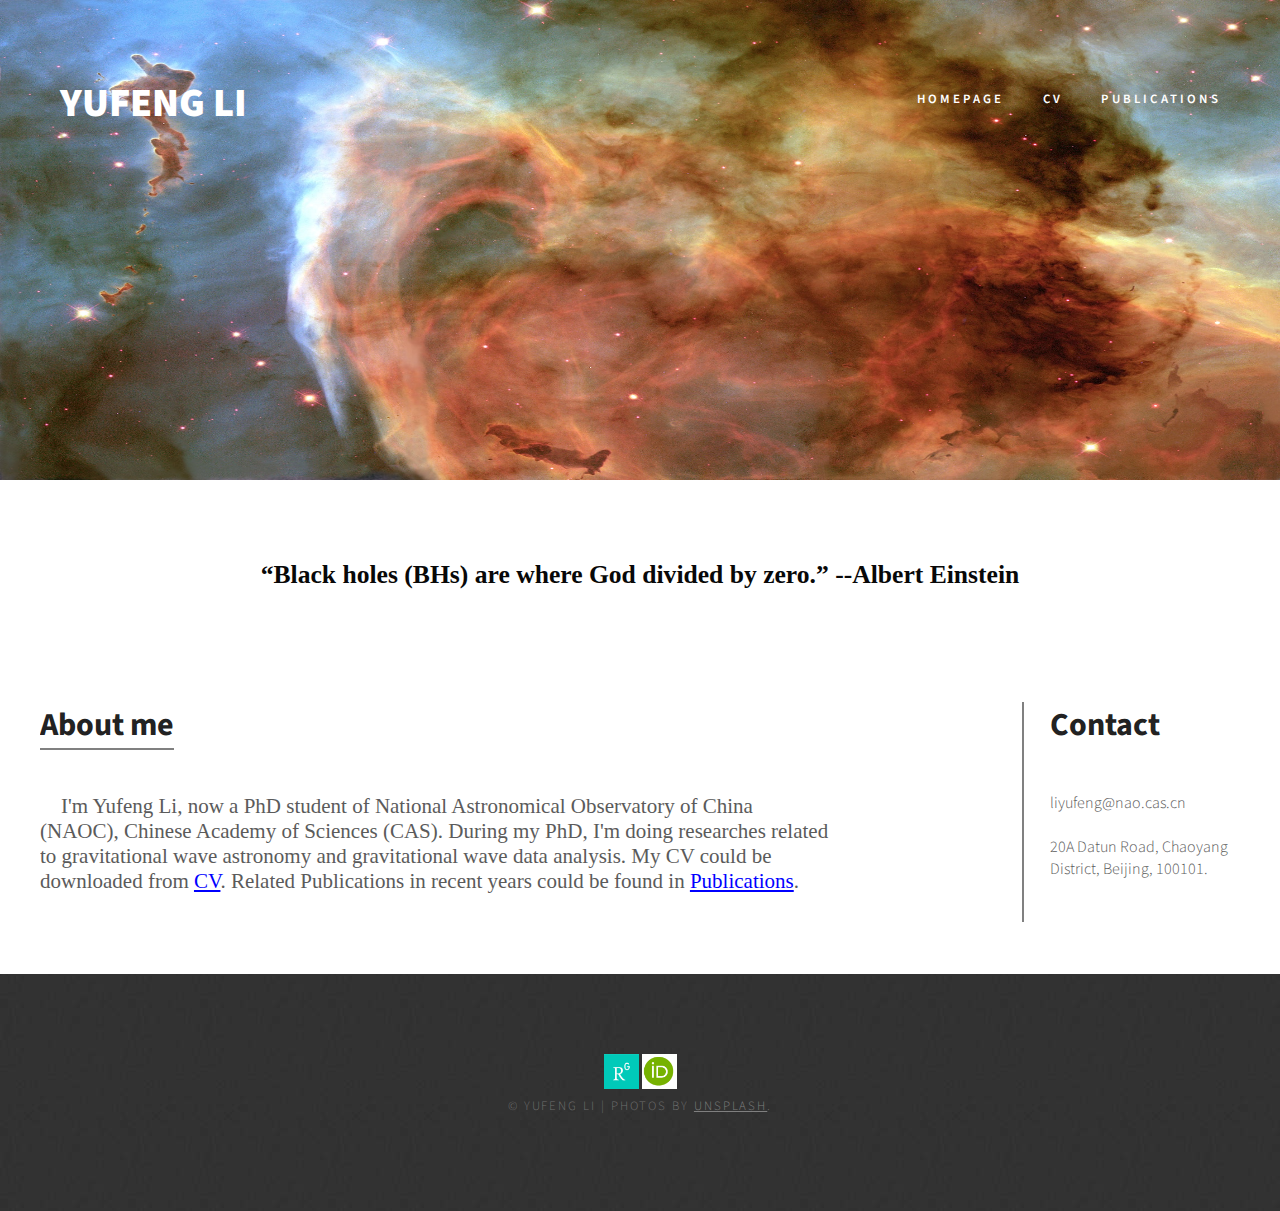
==== index.html @ 9b8b288d "update" ====
<!DOCTYPE html PUBLIC "-//W3C//DTD XHTML 1.0 Strict//EN" "http://www.w3.org/TR/xhtml1/DTD/xhtml1-strict.dtd">
<html xmlns="http://www.w3.org/1999/xhtml">
<head>
<meta http-equiv="Content-Type" content="text/html; charset=utf-8" />
<title></title>
<meta name="keywords" content="" />
<meta name="description" content="" />
<link href="http://fonts.googleapis.com/css?family=Source+Sans+Pro:200,300,400,600,700,900" rel="stylesheet" />
<link href="default.css" rel="stylesheet" type="text/css" media="all" />
<!--[if IE 6]>
<link href="default_ie6.css" rel="stylesheet" type="text/css" />
<![endif]-->
</head>
<body>

<div id="header-wrapper">
	<div id="header" class="container">

		<div id="logo">
			<h1><a href="#">Yufeng Li</a></h1>
		</div>

		<div id="menu">
			<ul>
				<li class="current_page_item"><a href="/index.html" accesskey="1" title="">Homepage</a></li>
				<!--<li><a href="/research.html" accesskey="2" title="">Research</a></li>-->
				<li><a href="/liyufeng_CV.pdf" accesskey="2" title="">CV</a></li>
				<li><a href="/publication_list.pdf" accesskey="2" title="">Publications</a></li>
				<!--<li><a href="/talks.html" accesskey="3" title="">Talks</a></li>-->
				<!--<li><a href="#" accesskey="5" title="">About me</a></li>-->
			</ul>
		</div>

	</div>
</div>


<div id="wrapper">
	<div id="welcome" class="wrapper-style1">
		<div>
			<h3 style="font-family:Snell Roundhand, cursive;color:rgb(8, 8, 8);text-align:center">“Black holes (BHs) are where God divided by zero.”
			--Albert Einstein</h3>
		</div>
	</div>

	<div id="page" class="container">

		<div id="content">
			<h1>About me</h1>
      <div style="border: 1.5px solid gray;width:132px;height:50"></div>
      <br />
			<br />
			<div style="text-indent:1em; text-align:left; font-family:Didot,serif;font-size:21px">
			I'm Yufeng Li, now a PhD student of National Astronomical Observatory of China (NAOC), Chinese Academy of Sciences (CAS). During my PhD, I'm doing researches related to gravitational wave astronomy and gravitational wave data
	    analysis. My CV could be downloaded from <a href="/cv.html" style="color:blue">CV</a>. Related Publications in recent years could
			be found in <a href="/publications.html" style="color:blue">Publications</a>.
		</div>
	</div>

		<div style = "position: absolute; left: 1050px">
			<div style = "border-left: 2.8px solid gray; height: 220px; position: absolute;
  left: -15%; margin-left: 6px; top: 0;"></div>
					<h1>Contact</h1>
					<br />
					<br />
					liyufeng@nao.cas.cn
					<br />
					<br />
				  20A Datun Road,
					Chaoyang District,
					Beijing, 100101.
		</div>
	</div>
</div>

<div id="footer" class="container">
   <a href="https://www.researchgate.net/profile/Yufeng_Li21"><img src="icons/researchgate.png" width="35" height="35" border="10"></a>
	 <a href="https://orcid.org/0000-0002-4135-074X"><img src="icons/orcid.png" width="35" height="35" border="150"></a>
	<p>&copy; Yufeng Li | Photos by <a href="https://unsplash.com/">Unsplash</a>.</p>
</div>
</body>
</html>
---- default.css ----
@charset 'UTF-8';

@font-face
{
	font-family: 'FontAwesome';
	src: url('fonts/fontawesome-webfont.eot?v=3.0.1');
	src: url('fonts/fontawesome-webfont.eot?#iefix&v=3.0.1') format('embedded-opentype'),  url('fonts/fontawesome-webfont.woff?v=3.0.1') format('woff'),  url('fonts/fontawesome-webfont.ttf?v=3.0.1') format('truetype'),  url('fonts/fontawesome-webfont.svg#FontAwesome') format('svg');
	font-weight: normal;
	font-style: normal;
}

@font-face
{
	font-family: 'Font-Awesome-Social';
	src: url('fonts/fontawesome-social-webfont.eot');
	src: url('fonts/fontawesome-social-webfont.eot?#iefix') format('embedded-opentype'),  url('fonts/fontawesome-social-webfont.woff') format('woff'),  url('fonts/fontawesome-social-webfont.ttf') format('truetype'),  url('fonts/fontawesome-social-webfont.svg#Font-Awesome-More') format('svg');
	font-weight: normal;
	font-style: normal;
}

/*********************************************************************************/
/* Icons                                                                         */
/*********************************************************************************/

	/*
		Powered by:

		Font Awesome (http://fortawesome.github.com/Font-Awesome/)
		Font Awesome More (http://gregoryloucas.github.com/Font-Awesome-More/)
	*/

	.icon
{
	text-decoration: none;
}

.icon:before
{
	font-size: 1.25em;
	text-decoration: none;
	font-family: FontAwesome;
	font-weight: normal;
	font-style: normal;
	-webkit-text-rendering: optimizeLegibility;
	-moz-text-rendering: optimizeLegibility;
	-ms-text-rendering: optimizeLegibility;
	-o-text-rendering: optimizeLegibility;
	text-rendering: optimizeLegibility;
	-webkit-font-smoothing: antialiased;
	-moz-font-smoothing: antialiased;
	-ms-font-smoothing: antialiased;
	-o-font-smoothing: antialiased;
	font-smoothing: antialiased;
	-webkit-font-feature-settings: "liga" 1, "dlig" 1;
	-moz-font-feature-settings: "liga=1, dlig=1";
	-ms-font-feature-settings: "liga" 1, "dlig" 1;
	-o-font-feature-settings: "liga" 1, "dlig" 1;
	font-feature-settings: "liga" 1, "dlig" 1;
}

.icon-glass:before
{
	content: "\f000";
}

.icon-music:before
{
	content: "\f001";
}

.icon-search:before
{
	content: "\f002";
}

.icon-envelope:before
{
	content: "\f003";
}

.icon-heart:before
{
	content: "\f004";
}

.icon-star:before
{
	content: "\f005";
}

.icon-star-empty:before
{
	content: "\f006";
}

.icon-user:before
{
	content: "\f007";
}

.icon-film:before
{
	content: "\f008";
}

.icon-th-large:before
{
	content: "\f009";
}

.icon-th:before
{
	content: "\f00a";
}

.icon-th-list:before
{
	content: "\f00b";
}

.icon-ok:before
{
	content: "\f00c";
}

.icon-remove:before
{
	content: "\f00d";
}

.icon-zoom-in:before
{
	content: "\f00e";
}

.icon-zoom-out:before
{
	content: "\f010";
}

.icon-off:before
{
	content: "\f011";
}

.icon-signal:before
{
	content: "\f012";
}

.icon-cog:before
{
	content: "\f013";
}

.icon-trash:before
{
	content: "\f014";
}

.icon-home:before
{
	content: "\f015";
}

.icon-file:before
{
	content: "\f016";
}

.icon-time:before
{
	content: "\f017";
}

.icon-road:before
{
	content: "\f018";
}

.icon-download-alt:before
{
	content: "\f019";
}

.icon-download:before
{
	content: "\f01a";
}

.icon-upload:before
{
	content: "\f01b";
}

.icon-inbox:before
{
	content: "\f01c";
}

.icon-play-circle:before
{
	content: "\f01d";
}

.icon-repeat:before
{
	content: "\f01e";
}

/* \f020 doesn't work in Safari. all shifted one down */
		.icon-refresh:before
{
	content: "\f021";
}

.icon-list-alt:before
{
	content: "\f022";
}

.icon-lock:before
{
	content: "\f023";
}

.icon-flag:before
{
	content: "\f024";
}

.icon-headphones:before
{
	content: "\f025";
}

.icon-volume-off:before
{
	content: "\f026";
}

.icon-volume-down:before
{
	content: "\f027";
}

.icon-volume-up:before
{
	content: "\f028";
}

.icon-qrcode:before
{
	content: "\f029";
}

.icon-barcode:before
{
	content: "\f02a";
}

.icon-tag:before
{
	content: "\f02b";
}

.icon-tags:before
{
	content: "\f02c";
}

.icon-book:before
{
	content: "\f02d";
}

.icon-bookmark:before
{
	content: "\f02e";
}

.icon-print:before
{
	content: "\f02f";
}

.icon-camera:before
{
	content: "\f030";
}

.icon-font:before
{
	content: "\f031";
}

.icon-bold:before
{
	content: "\f032";
}

.icon-italic:before
{
	content: "\f033";
}

.icon-text-height:before
{
	content: "\f034";
}

.icon-text-width:before
{
	content: "\f035";
}

.icon-align-left:before
{
	content: "\f036";
}

.icon-align-center:before
{
	content: "\f037";
}

.icon-align-right:before
{
	content: "\f038";
}

.icon-align-justify:before
{
	content: "\f039";
}

.icon-list:before
{
	content: "\f03a";
}

.icon-indent-left:before
{
	content: "\f03b";
}

.icon-indent-right:before
{
	content: "\f03c";
}

.icon-facetime-video:before
{
	content: "\f03d";
}

.icon-picture:before
{
	content: "\f03e";
}

.icon-pencil:before
{
	content: "\f040";
}

.icon-map-marker:before
{
	content: "\f041";
}

.icon-adjust:before
{
	content: "\f042";
}

.icon-tint:before
{
	content: "\f043";
}

.icon-edit:before
{
	content: "\f044";
}

.icon-share:before
{
	content: "\f045";
}

.icon-check:before
{
	content: "\f046";
}

.icon-move:before
{
	content: "\f047";
}

.icon-step-backward:before
{
	content: "\f048";
}

.icon-fast-backward:before
{
	content: "\f049";
}

.icon-backward:before
{
	content: "\f04a";
}

.icon-play:before
{
	content: "\f04b";
}

.icon-pause:before
{
	content: "\f04c";
}

.icon-stop:before
{
	content: "\f04d";
}

.icon-forward:before
{
	content: "\f04e";
}

.icon-fast-forward:before
{
	content: "\f050";
}

.icon-step-forward:before
{
	content: "\f051";
}

.icon-eject:before
{
	content: "\f052";
}

.icon-chevron-left:before
{
	content: "\f053";
}

.icon-chevron-right:before
{
	content: "\f054";
}

.icon-plus-sign:before
{
	content: "\f055";
}

.icon-minus-sign:before
{
	content: "\f056";
}

.icon-remove-sign:before
{
	content: "\f057";
}

.icon-ok-sign:before
{
	content: "\f058";
}

.icon-question-sign:before
{
	content: "\f059";
}

.icon-info-sign:before
{
	content: "\f05a";
}

.icon-screenshot:before
{
	content: "\f05b";
}

.icon-remove-circle:before
{
	content: "\f05c";
}

.icon-ok-circle:before
{
	content: "\f05d";
}

.icon-ban-circle:before
{
	content: "\f05e";
}

.icon-arrow-left:before
{
	content: "\f060";
}

.icon-arrow-right:before
{
	content: "\f061";
}

.icon-arrow-up:before
{
	content: "\f062";
}

.icon-arrow-down:before
{
	content: "\f063";
}

.icon-share-alt:before
{
	content: "\f064";
}

.icon-resize-full:before
{
	content: "\f065";
}

.icon-resize-small:before
{
	content: "\f066";
}

.icon-plus:before
{
	content: "\f067";
}

.icon-minus:before
{
	content: "\f068";
}

.icon-asterisk:before
{
	content: "\f069";
}

.icon-exclamation-sign:before
{
	content: "\f06a";
}

.icon-gift:before
{
	content: "\f06b";
}

.icon-leaf:before
{
	content: "\f06c";
}

.icon-fire:before
{
	content: "\f06d";
}

.icon-eye-open:before
{
	content: "\f06e";
}

.icon-eye-close:before
{
	content: "\f070";
}

.icon-warning-sign:before
{
	content: "\f071";
}

.icon-plane:before
{
	content: "\f072";
}

.icon-calendar:before
{
	content: "\f073";
}

.icon-random:before
{
	content: "\f074";
}

.icon-comment:before
{
	content: "\f075";
}

.icon-magnet:before
{
	content: "\f076";
}

.icon-chevron-up:before
{
	content: "\f077";
}

.icon-chevron-down:before
{
	content: "\f078";
}

.icon-retweet:before
{
	content: "\f079";
}

.icon-shopping-cart:before
{
	content: "\f07a";
}

.icon-folder-close:before
{
	content: "\f07b";
}

.icon-folder-open:before
{
	content: "\f07c";
}

.icon-resize-vertical:before
{
	content: "\f07d";
}

.icon-resize-horizontal:before
{
	content: "\f07e";
}

.icon-bar-chart:before
{
	content: "\f080";
}

.icon-twitter-sign:before
{
	content: "\f081";
}

.icon-facebook-sign:before
{
	content: "\f082";
}

.icon-camera-retro:before
{
	content: "\f083";
}

.icon-key:before
{
	content: "\f084";
}

.icon-cogs:before
{
	content: "\f085";
}

.icon-comments:before
{
	content: "\f086";
}

.icon-thumbs-up:before
{
	content: "\f087";
}

.icon-thumbs-down:before
{
	content: "\f088";
}

.icon-star-half:before
{
	content: "\f089";
}

.icon-heart-empty:before
{
	content: "\f08a";
}

.icon-signout:before
{
	content: "\f08b";
}

.icon-linkedin-sign:before
{
	content: "\f08c";
}

.icon-pushpin:before
{
	content: "\f08d";
}

.icon-external-link:before
{
	content: "\f08e";
}

.icon-signin:before
{
	content: "\f090";
}

.icon-trophy:before
{
	content: "\f091";
}

.icon-github-sign:before
{
	content: "\f092";
}

.icon-upload-alt:before
{
	content: "\f093";
}

.icon-lemon:before
{
	content: "\f094";
}

.icon-phone:before
{
	content: "\f095";
}

.icon-check-empty:before
{
	content: "\f096";
}

.icon-bookmark-empty:before
{
	content: "\f097";
}

.icon-phone-sign:before
{
	content: "\f098";
}

.icon-twitter:before
{
	content: "\f099";
}

.icon-facebook:before
{
	content: "\f09a";
}

.icon-github:before
{
	content: "\f09b";
}

.icon-unlock:before
{
	content: "\f09c";
}

.icon-credit-card:before
{
	content: "\f09d";
}

.icon-rss:before
{
	content: "\f09e";
}

.icon-hdd:before
{
	content: "\f0a0";
}

.icon-bullhorn:before
{
	content: "\f0a1";
}

.icon-bell:before
{
	content: "\f0a2";
}

.icon-certificate:before
{
	content: "\f0a3";
}

.icon-hand-right:before
{
	content: "\f0a4";
}

.icon-hand-left:before
{
	content: "\f0a5";
}

.icon-hand-up:before
{
	content: "\f0a6";
}

.icon-hand-down:before
{
	content: "\f0a7";
}

.icon-circle-arrow-left:before
{
	content: "\f0a8";
}

.icon-circle-arrow-right:before
{
	content: "\f0a9";
}

.icon-circle-arrow-up:before
{
	content: "\f0aa";
}

.icon-circle-arrow-down:before
{
	content: "\f0ab";
}

.icon-globe:before
{
	content: "\f0ac";
}

.icon-wrench:before
{
	content: "\f0ad";
}

.icon-tasks:before
{
	content: "\f0ae";
}

.icon-filter:before
{
	content: "\f0b0";
}

.icon-briefcase:before
{
	content: "\f0b1";
}

.icon-fullscreen:before
{
	content: "\f0b2";
}

.icon-group:before
{
	content: "\f0c0";
}

.icon-link:before
{
	content: "\f0c1";
}

.icon-cloud:before
{
	content: "\f0c2";
}

.icon-beaker:before
{
	content: "\f0c3";
}

.icon-cut:before
{
	content: "\f0c4";
}

.icon-copy:before
{
	content: "\f0c5";
}

.icon-paper-clip:before
{
	content: "\f0c6";
}

.icon-save:before
{
	content: "\f0c7";
}

.icon-sign-blank:before
{
	content: "\f0c8";
}

.icon-reorder:before
{
	content: "\f0c9";
}

.icon-list-ul:before
{
	content: "\f0ca";
}

.icon-list-ol:before
{
	content: "\f0cb";
}

.icon-strikethrough:before
{
	content: "\f0cc";
}

.icon-underline:before
{
	content: "\f0cd";
}

.icon-table:before
{
	content: "\f0ce";
}

.icon-magic:before
{
	content: "\f0d0";
}

.icon-truck:before
{
	content: "\f0d1";
}

.icon-pinterest:before
{
	content: "\f0d2";
}

.icon-pinterest-sign:before
{
	content: "\f0d3";
}

.icon-google-plus-sign:before
{
	content: "\f0d4";
}

.icon-google-plus:before
{
	content: "\f0d5";
}

.icon-money:before
{
	content: "\f0d6";
}

.icon-caret-down:before
{
	content: "\f0d7";
}

.icon-caret-up:before
{
	content: "\f0d8";
}

.icon-caret-left:before
{
	content: "\f0d9";
}

.icon-caret-right:before
{
	content: "\f0da";
}

.icon-columns:before
{
	content: "\f0db";
}

.icon-sort:before
{
	content: "\f0dc";
}

.icon-sort-down:before
{
	content: "\f0dd";
}

.icon-sort-up:before
{
	content: "\f0de";
}

.icon-envelope-alt:before
{
	content: "\f0e0";
}

.icon-linkedin:before
{
	content: "\f0e1";
}

.icon-undo:before
{
	content: "\f0e2";
}

.icon-legal:before
{
	content: "\f0e3";
}

.icon-dashboard:before
{
	content: "\f0e4";
}

.icon-comment-alt:before
{
	content: "\f0e5";
}

.icon-comments-alt:before
{
	content: "\f0e6";
}

.icon-bolt:before
{
	content: "\f0e7";
}

.icon-sitemap:before
{
	content: "\f0e8";
}

.icon-umbrella:before
{
	content: "\f0e9";
}

.icon-paste:before
{
	content: "\f0ea";
}

.icon-lightbulb:before
{
	content: "\f0eb";
}

.icon-exchange:before
{
	content: "\f0ec";
}

.icon-cloud-download:before
{
	content: "\f0ed";
}

.icon-cloud-upload:before
{
	content: "\f0ee";
}

.icon-user-md:before
{
	content: "\f0f0";
}

.icon-stethoscope:before
{
	content: "\f0f1";
}

.icon-suitcase:before
{
	content: "\f0f2";
}

.icon-bell-alt:before
{
	content: "\f0f3";
}

.icon-coffee:before
{
	content: "\f0f4";
}

.icon-food:before
{
	content: "\f0f5";
}

.icon-file-alt:before
{
	content: "\f0f6";
}

.icon-building:before
{
	content: "\f0f7";
}

.icon-hospital:before
{
	content: "\f0f8";
}

.icon-ambulance:before
{
	content: "\f0f9";
}

.icon-medkit:before
{
	content: "\f0fa";
}

.icon-fighter-jet:before
{
	content: "\f0fb";
}

.icon-beer:before
{
	content: "\f0fc";
}

.icon-h-sign:before
{
	content: "\f0fd";
}

.icon-plus-sign-alt:before
{
	content: "\f0fe";
}

.icon-double-angle-left:before
{
	content: "\f100";
}

.icon-double-angle-right:before
{
	content: "\f101";
}

.icon-double-angle-up:before
{
	content: "\f102";
}

.icon-double-angle-down:before
{
	content: "\f103";
}

.icon-angle-left:before
{
	content: "\f104";
}

.icon-angle-right:before
{
	content: "\f105";
}

.icon-angle-up:before
{
	content: "\f106";
}

.icon-angle-down:before
{
	content: "\f107";
}

.icon-desktop:before
{
	content: "\f108";
}

.icon-laptop:before
{
	content: "\f109";
}

.icon-tablet:before
{
	content: "\f10a";
}

.icon-mobile-phone:before
{
	content: "\f10b";
}

.icon-circle-blank:before
{
	content: "\f10c";
}

.icon-quote-left:before
{
	content: "\f10d";
}

.icon-quote-right:before
{
	content: "\f10e";
}

.icon-spinner:before
{
	content: "\f110";
}

.icon-circle:before
{
	content: "\f111";
}

.icon-reply:before
{
	content: "\f112";
}

.icon-github-alt:before
{
	content: "\f113";
}

.icon-folder-close-alt:before
{
	content: "\f114";
}

.icon-folder-open-alt:before
{
	content: "\f115";
}

.icon-blogger-sign:before, .icon-blogger:before, .icon-delicious:before, .icon-dribbble-sign:before, .icon-dribbble:before, .icon-dropbox:before, .icon-drupal:before, .icon-evernote-sign:before, .icon-evernote:before, .icon-flickr-sign:before, .icon-flickr:before, .icon-forrst-sign:before, .icon-forrst:before, .icon-foursquare-sign:before, .icon-foursquare:before, .icon-git-fork:before, .icon-hacker-news:before, .icon-instagram:before, .icon-lastfm-sign:before, .icon-lastfm:before, .icon-paypal:before, .icon-picasa-sign:before, .icon-picasa:before, .icon-reddit:before, .icon-share-this-sign:before, .icon-share-this:before, .icon-skype:before, .icon-soundcloud:before, .icon-spotify:before, .icon-stack-overflow:before, .icon-tumblr-sign:before, .icon-tumblr:before, .icon-vimeo-sign:before, .icon-vimeo:before, .icon-wordpress-sign:before, .icon-wordpress:before, .icon-yelp-sign:before, .icon-yelp:before, .icon-youtube-sign:before, .icon-youtube:before
{
	font-family:'Font-Awesome-Social';
}

.icon-dropbox:before
{
	content: "\f300";
}

.icon-drupal:before
{
	content: "\f301";
}

.icon-git-fork:before
{
	content: "\f302";
}

.icon-instagram:before
{
	content: "\f303";
}

.icon-share-this-sign:before
{
	content: "\f304";
}

.icon-share-this:before
{
	content: "\f305";
}

.icon-foursquare-sign:before
{
	content: "\f306";
}

.icon-foursquare:before
{
	content: "\f307";
}

.icon-hacker-news:before
{
	content: "\f308";
}

.icon-skype:before
{
	content: "\f309";
}

.icon-spotify:before
{
	content: "\f30a";
}

.icon-soundcloud:before
{
	content: "\f30b";
}

.icon-paypal:before
{
	content: "\f30c";
}

.icon-youtube-sign:before
{
	content: "\f30d";
}

.icon-youtube:before
{
	content: "\f30e";
}

.icon-reddit:before
{
	content: "\f30f";
}

.icon-blogger-sign:before
{
	content: "\f310";
}

.icon-blogger:before
{
	content: "\f311";
}

.icon-dribbble-sign:before
{
	content: "\f312";
}

.icon-dribbble:before
{
	content: "\f313";
}

.icon-evernote-sign:before
{
	content: "\f314";
}

.icon-evernote:before
{
	content: "\f315";
}

.icon-flickr-sign:before
{
	content: "\f316";
}

.icon-flickr:before
{
	content: "\f317";
}

.icon-forrst-sign:before
{
	content: "\f318";
}

.icon-forrst:before
{
	content: "\f319";
}

.icon-delicious:before
{
	content: "\f31a";
}

.icon-lastfm-sign:before
{
	content: "\f31b";
}

.icon-lastfm:before
{
	content: "\f31c";
}

.icon-picasa-sign:before
{
	content: "\f31d";
}

.icon-picasa:before
{
	content: "\f31e";
}

.icon-stack-overflow:before
{
	content: "\f320";
}

.icon-tumblr-sign:before
{
	content: "\f321";
}

.icon-tumblr:before
{
	content: "\f322";
}

.icon-vimeo-sign:before
{
	content: "\f323";
}

.icon-vimeo:before
{
	content: "\f324";
}

.icon-wordpress-sign:before
{
	content: "\f325";
}

.icon-wordpress:before
{
	content: "\f326";
}

.icon-yelp-sign:before
{
	content: "\f327";
}

.icon-yelp:before
{
	content: "\f328";
}

.icon-cloud-upload:before
{
	content: "\f0ee";
}

.icon-cloud-download:before
{
	content: "\f0ed";
}

html, body
{
	height: 100%;
}

body
{
	margin: 0;
	padding: 0;
	background: #2F2F2F url(images/bg02.jpg) repeat;
	font-family: 'Source Sans Pro', sans-serif;
	font-size: 12pt;
	font-weight: 300;
	color: #5B5B5B;
}

h1, h2, h3
{
	margin: 0;
	padding: 0;
	font-weight: normal;
	font-weight: 700;
	color: #222222;
}

h1
{
	font-size: 2em;
}

h2
{
	font-size: 2.6em;
}

h3
{
	font-size: 1.6em;
}

p, ol, ul
{
	margin-top: 0px;
}

p
{
	line-height: 180%;
}

strong
{
}

a
{
	color: #222222;
}

a:hover
{
	text-decoration: none;
}

a img
{
	border: none;
}

img.border
{
}

img.alignleft
{
	float: left;
}

img.alignright
{
	float: right;
}

img.aligncenter
{
	margin: 0px auto;
}

hr
{
	display: none;
}

.title
{
	border-bottom: solid 1px #dbdbdb;
	margin: 0 0 3em 0;
	text-align: center;
}

.title:after
{
	content: '';
	display: block;
	border-top: solid 1px #dbdbdb;
	height: 8px;
}

.title h2
{
	margin: 0 0 1em 0;
	font-weight: 700;
}

.title .byline
{
	position: relative;
	top: -2em;
	letter-spacing: 0.15em;
	text-transform: uppercase;
	font-weight: 400;
	font-size: 0.90em;
	color: #8E8E8E;
}

ul.style1
{
	margin: 0;
	padding: 0;
	list-style: none;
}

ul.style1 li
{
	clear: both;
	padding: 1.20em 0em;
	border-top: 1px solid #DBDBDB;
}

ul.style1 .first
{
	padding-top: 0em;
	border-top: none;
}

ul.style2
{
	margin: 0;
	padding: 0;
	list-style: none;
}

ul.style2 li
{
	border-top: solid 1px #eee;
	padding: 0.80em 0;
}

ul.style2 li:first-child
{
	border-top: 0;
	padding-top: 0;
}

ul.contact
{
	overflow:  hidden;
	margin: 0em 0 5em 0;
	padding-top: 1em;
	text-align: center;
}

ul.contact li
{
	display: inline-block;
	margin-right: 0.5em;
	font-size: 1em;
}

ul.contact li span
{
	display: none;
	margin: 0;
	padding: 0;
}

ul.contact li a
{
	color: #FFF;
}

ul.contact li a:before
{
	display: inline-block;
	background: #3f3f3f;
	width: 40px;
	height: 40px;
	line-height: 40px;
	text-align: center;
	color: #FFFFFF;
}

ul.contact li a.icon-twitter:before
{
	background: #2DAAE4;
}

ul.contact li a.icon-facebook:before
{
	background: #39599F;
}

ul.contact li a.icon-dribbble:before
{
	background: #C4376B;
}

ul.contact li a.icon-tumblr:before
{
	background: #31516A;
}

ul.contact li a.icon-rss:before
{
	background: #F2600B;
}

.button
{
	display: inline-block;
	margin-top: 2em;
	padding: 1em 3em;
	background: #C4376B;
	border-radius: 7px;
	-moz-transition: opacity 0.25s ease-in-out;
	-webkit-transition: opacity 0.25s ease-in-out;
	-o-transition: opacity 0.25s ease-in-out;
	-ms-transition: opacity 0.25s ease-in-out;
	transition: opacity 0.25s ease-in-out;
	text-decoration: none;
	text-transform: uppercase;
	font-weight: 700;
	font-size: 0.90em;
	color: #FFF;
}

.button:hover
{
	background: #D64077;
}

.button:active
{
	background: #BD3567;
}

/** WRAPPER */

#wrapper
{
	background: #FFF;
}

#featured-wrapper
{
	overflow:  hidden;
	padding: 5em 0em;
	background: url(images/bg01.jpg) repeat;
	box-shadow: inset 0px 1px 0px 0px rgba(0,0,0,0.05), inset 0px 4px 15px 0px rgba(0,0,0,0.1);
}

#featured
{
	text-shadow: 0px 1px 0px #FFF;
}

#featured header
{
	margin-bottom: 10em;
}

#featured h2
{
	padding-bottom: 1.5em;
	letter-spacing: 0.10em;
	text-transform: uppercase;
	font-size: 1.5em;
	font-weight: 400;
}

#featured .style1 a
{
}

.wrapper-style1
{
	overflow: hidden;
	width: 1200px;
	margin: 0px auto;
	padding: 5em 0em 3em 0em;
}

.container
{
	width: 1200px;
	margin: 0px auto;
}

.clearfix
{
	clear: both;
}

.image
{
	display: inline-block;
}

.image img
{
	display: block;
	width: 100%;
}

.image-full
{
	display: block;
	width: 100%;
	margin: 0 0 2em 0;
}

.image-left
{
	float: left;
	margin: 0 2em 2em 0;
}

.image-centered
{
	display: block;
	margin: 0 0 2em 0;
}

.image-centered img
{
	margin: 0 auto;
	width: auto;
}

/*********************************************************************************/
/* Header                                                                        */
/*********************************************************************************/

#header-wrapper
{
	overflow: hidden;
	background: url(images/header.jpg) no-repeat center bottom;
	background-size: 100% 100%;
}

#header
{
	position: relative;
	height: 30em;
}

/*********************************************************************************/
/* Logo                                                                          */
/*********************************************************************************/

#logo
{
	position: absolute;
	top: 3.2em;
	left: 0;
	width: 100%;
	margin-top: -0.5em;
}

#logo h1
{
	display: inline-block;
	padding: 0.8em 1.3em 0.6em 0.50em;
	font-size: 2.5em;
	text-transform: uppercase;
	font-weight: 900;
}

#logo a
{
	text-decoration: none;
	color: #FFF;
}

/*********************************************************************************/
/* Menu                                                                           */
/*********************************************************************************/

	#menu
{
	position: absolute;
	right: 0;
	top: 5em;
}

.homepage #menu
{
	position: absolute;
	display: block;
	top: 0;
	left: 0;
	width: 100%;
	text-align: center;
}

#menu > ul > li > ul
{
	display: none;
}

#menu ul
{
	display: inline-block;
}

#menu li
{
	display: block;
	float: left;
	text-align: center;
}

#menu li a, #menu li span
{
	display: block;
	padding: 0.80em 1.5em;
	letter-spacing: 0.25em;
	text-decoration: none;
	font-size: 0.80em;
	font-weight: 600;
	text-transform: uppercase;
	outline: 0;
	color: #FFF;
}

#menu li:hover a, #menu li.active a, #menu li.active span
{
}

#menu .current_page_item a
{
}

/** PAGE */

#page
{
	overflow: hidden;
	padding: 4em 0em 5em 0em;
}

/** CONTENT */

#content
{
	float: left;
	width: 790px;
}

#page .title
{
	text-align: left;
}

#page .title h2
{
	font-size: 1.8em;
}

#page h3
{
	margin-bottom: 1em;
	font-size: 1.3em;
}

/** SIDEBAR */

#sidebar
/**{
  position: fixed;
	float:right;
	right: 20%;
	width: 20%;
}*/

#sbox1
{
	margin-bottom: 4em;
}

/* Footer */

#footer
{
	overflow: hidden;
	padding: 5em 0em;
	text-align: center;
	text-transform: uppercase;
	color: #6F6F6F;
}

#footer h2
{
	letter-spacing: 0.10em;
	font-weight: 400;
	color: #FFF;
	font-size: 2.5em;
}

#footer .byline
{
	display: inline-block;
	padding-bottom: 1.50em;
	letter-spacing: 0.10em;
}

#footer p
{
	letter-spacing: 0.15em;
	font-size: 0.80em;
}

#footer a
{
	color: #7F7F7F;
}

#footer header .byline
{
	position: relative;
	padding: 0em 2em;
	top: -2em;
	letter-spacing: 0.15em;
	text-transform: uppercase;
	font-weight: 400;
	font-size: 0.90em;
	color: #6F6F6F;
}

#welcome
{
}

#welcome p
{
	padding: 0em 4em;
	text-align: center;
	font-size: 1.1em;
}

#portfolio
{
	text-align: center;
}

#column1, #column2, #column3, #column4
{
	width: 282px;
}

#column1, #column2
{
	float: left;
	margin-right: 24px;
}

#column3
{
	float: left;
}

#column4
{
	float: right;
}

#box1, #box2, #box3
{
	width: 384px;
}

#box1, #box2
{
	float: left;
}

#box1
{
	margin-right: 24px;
}

#box3
{
	float: right;
}

#portfolio-wrapper
{
	overflow: hidden;
	padding: 6em 0em;
	background: #FFF;
}

#portfolio h2
{
	padding-bottom: 1.5em;
	letter-spacing: 0.1em;
	text-transform: uppercase;
	font-size: 2.3em;
	font-weight: 400;
}

#portfolio img
{
	margin-bottom: 2em;
}

#port1, #port2, #port3
{
	width: 384px;
}

#port1, #port2
{
	float: left;
}

#port1
{
	margin-right: 24px;
}

#port3
{
	float: right;
}
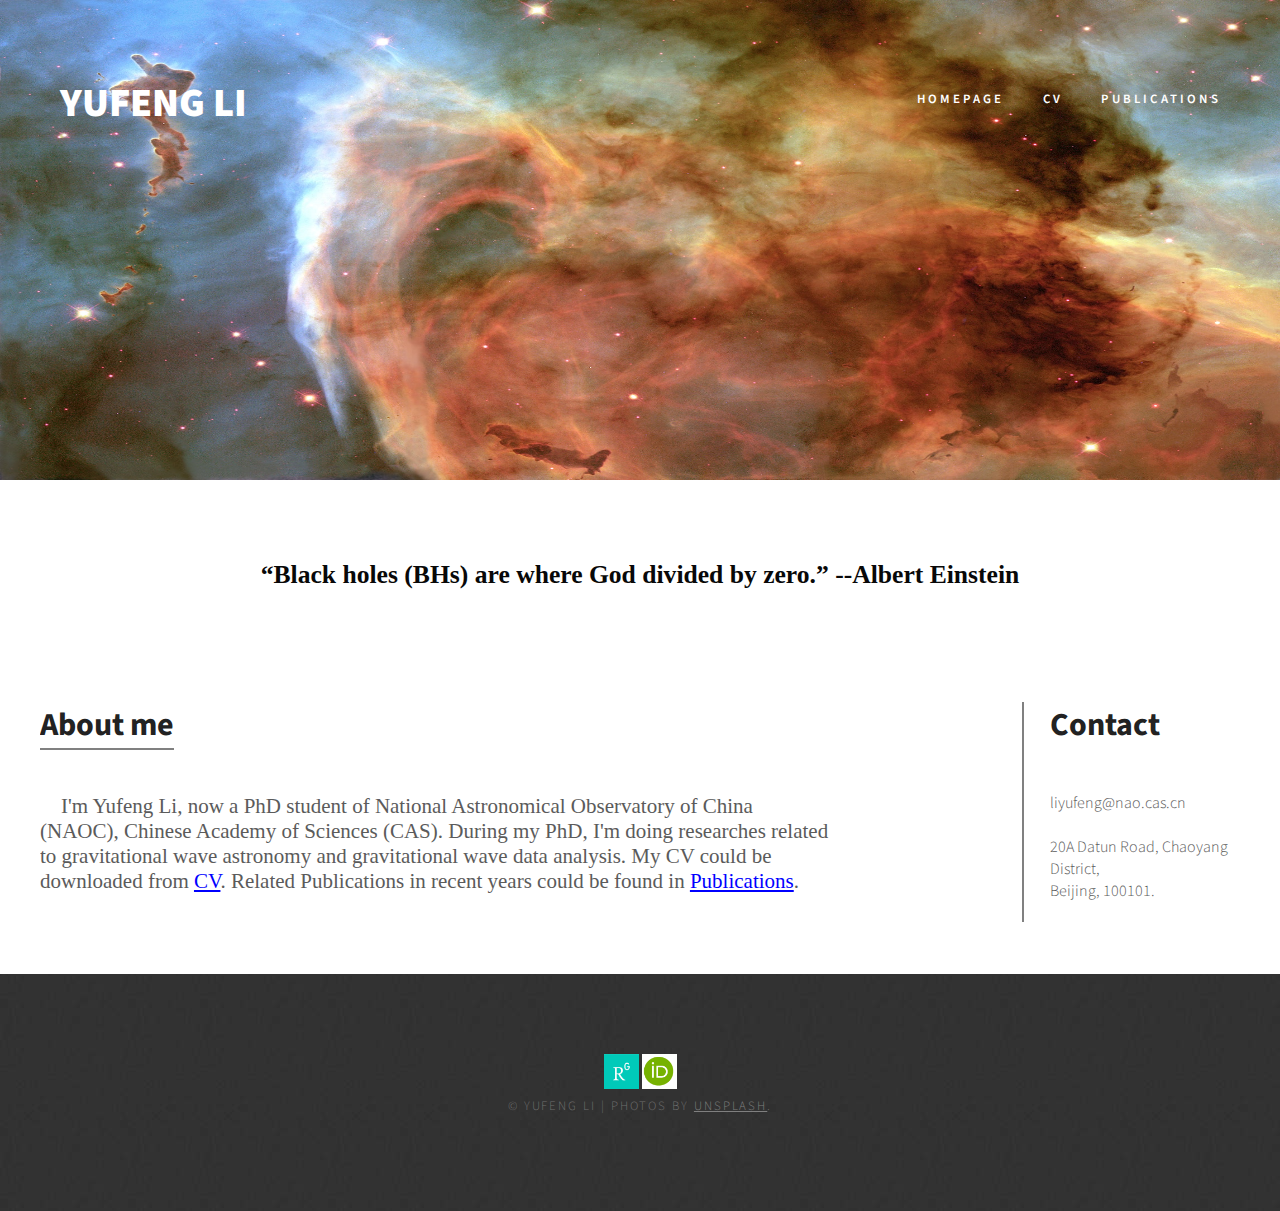
==== commit 46ee5f93: "Update index.html" ====
--- a/index.html
+++ b/index.html
@@ -67,7 +67,7 @@
 					<br />
 					<br />
 				  20A Datun Road,
-					Chaoyang District,
+					Chaoyang District,<br/>
 					Beijing, 100101.
 		</div>
 	</div>
@@ -75,7 +75,7 @@
 
 <div id="footer" class="container">
    <a href="https://www.researchgate.net/profile/Yufeng_Li21"><img src="icons/researchgate.png" width="35" height="35" border="10"></a>
-	 <a href="https://orcid.org/0000-0002-4135-074X"><img src="icons/orcid.png" width="35" height="35" border="150"></a>
+	 <a href="https://orcid.org/0000-0002-4135-074X"><img src="icons/orcid.png" width="35" height="35" border="10"></a>
 	<p>&copy; Yufeng Li | Photos by <a href="https://unsplash.com/">Unsplash</a>.</p>
 </div>
 </body>
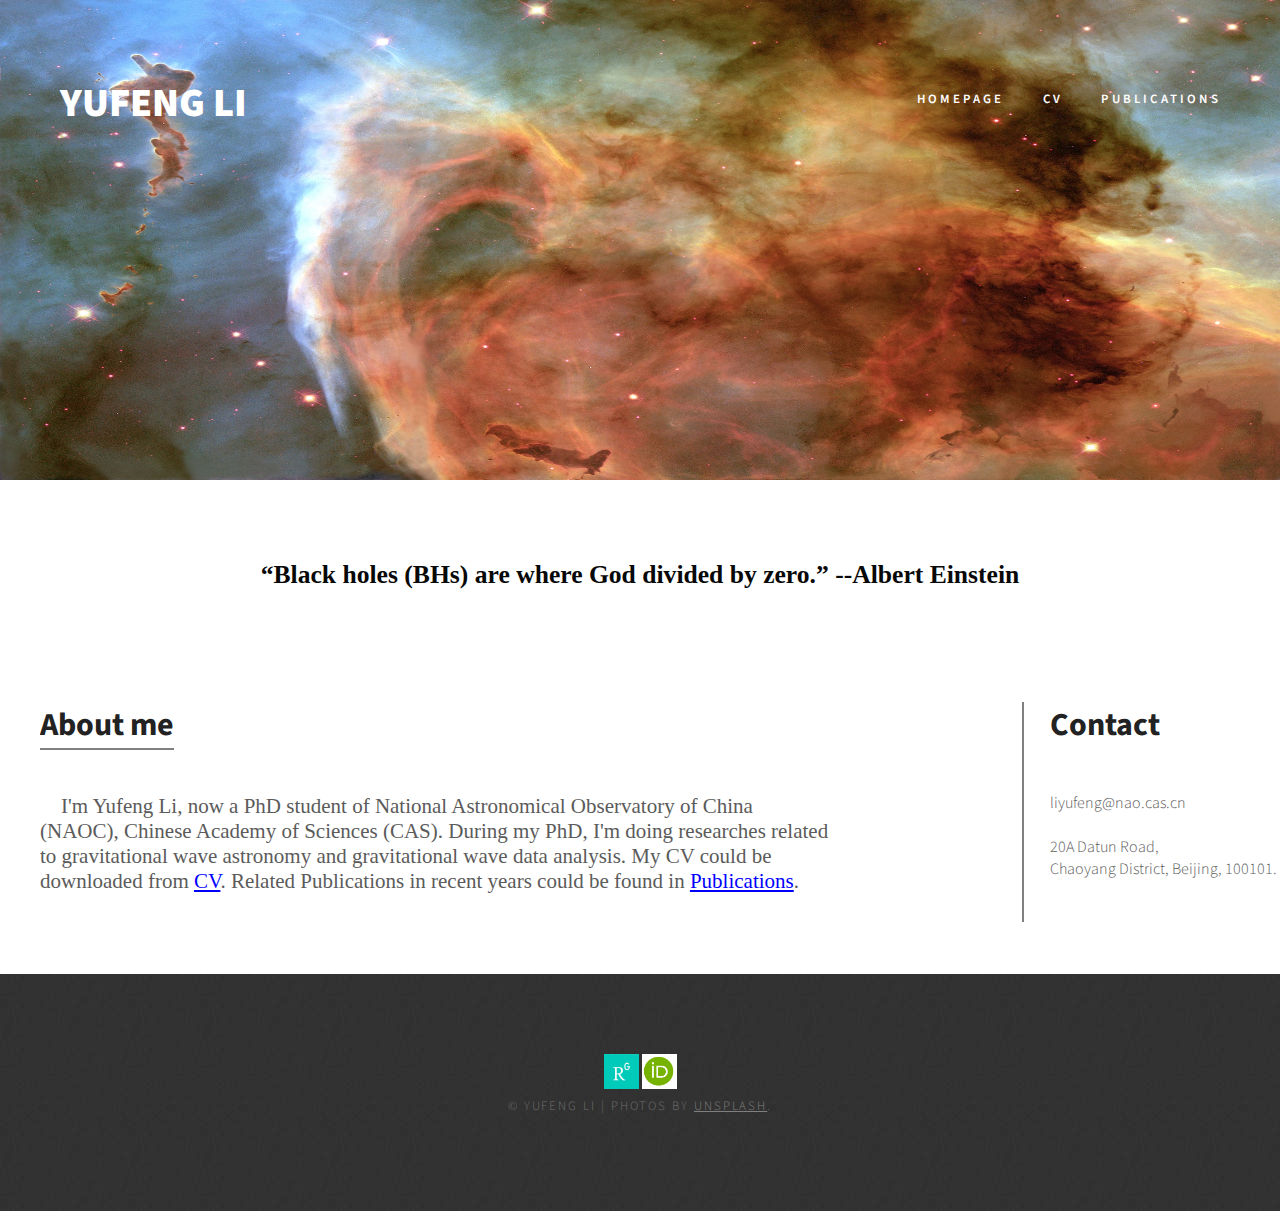
==== commit 3cb40b13: "Update index.html" ====
--- a/index.html
+++ b/index.html
@@ -66,8 +66,8 @@
 					liyufeng@nao.cas.cn
 					<br />
 					<br />
-				  20A Datun Road,
-					Chaoyang District,<br/>
+				  20A Datun Road,<br>
+					Chaoyang District,
 					Beijing, 100101.
 		</div>
 	</div>
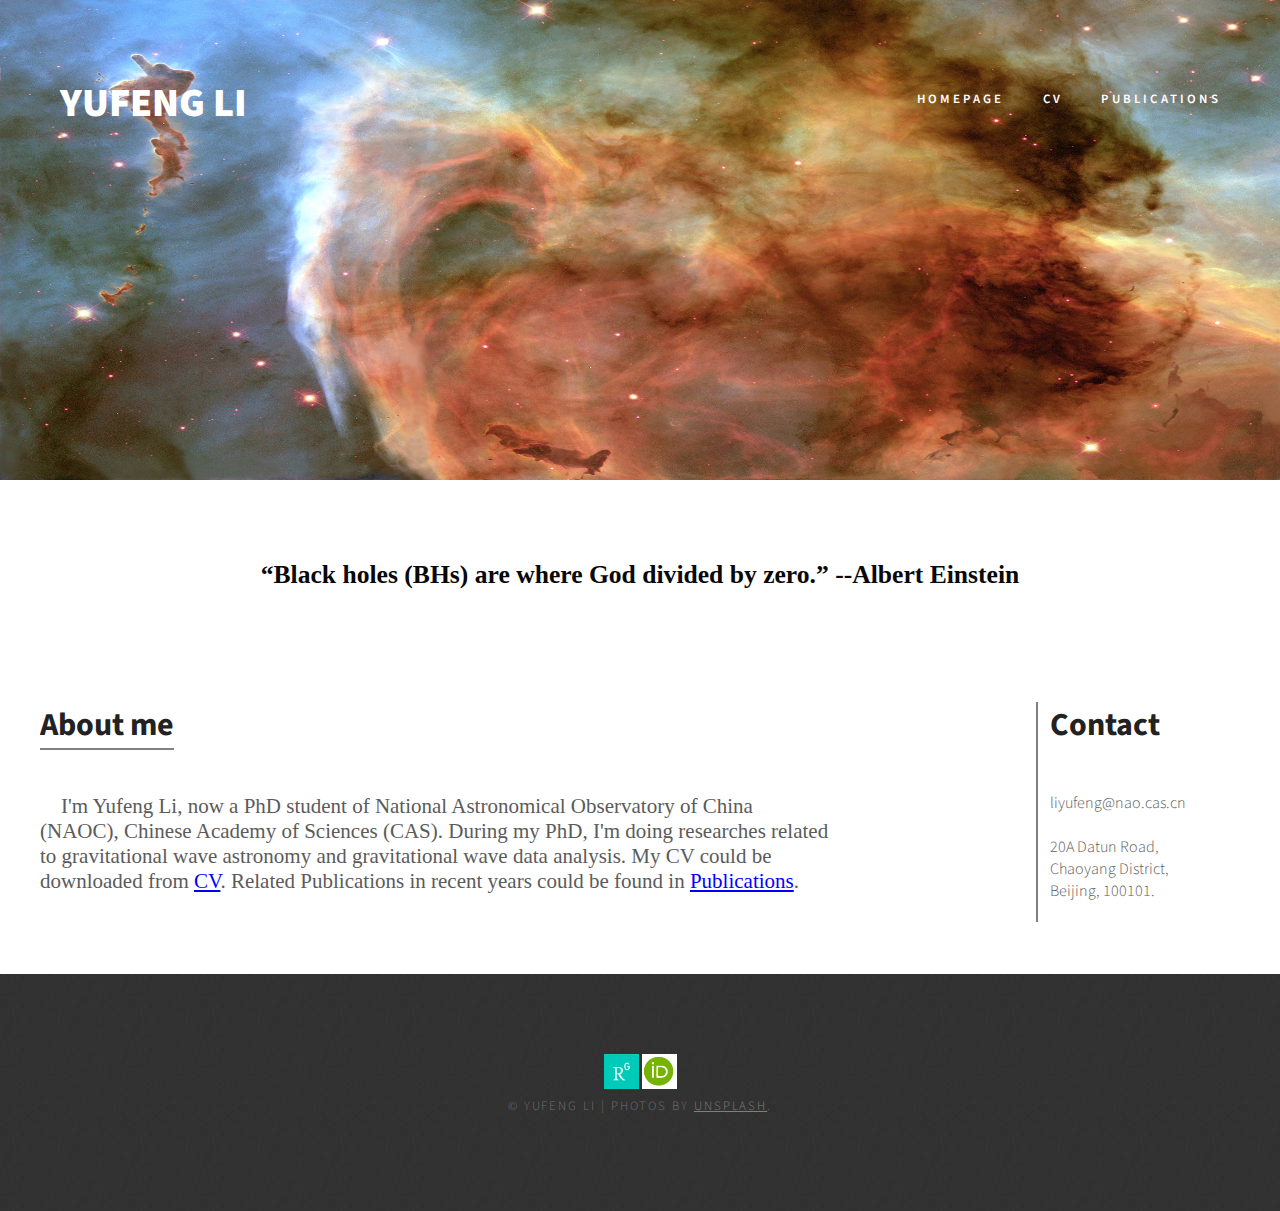
==== commit 907965c0: "Update index.html" ====
--- a/index.html
+++ b/index.html
@@ -67,7 +67,7 @@
 					<br />
 					<br />
 				  20A Datun Road,<br>
-					Chaoyang District,
+					Chaoyang District,<br>
 					Beijing, 100101.
 		</div>
 	</div>
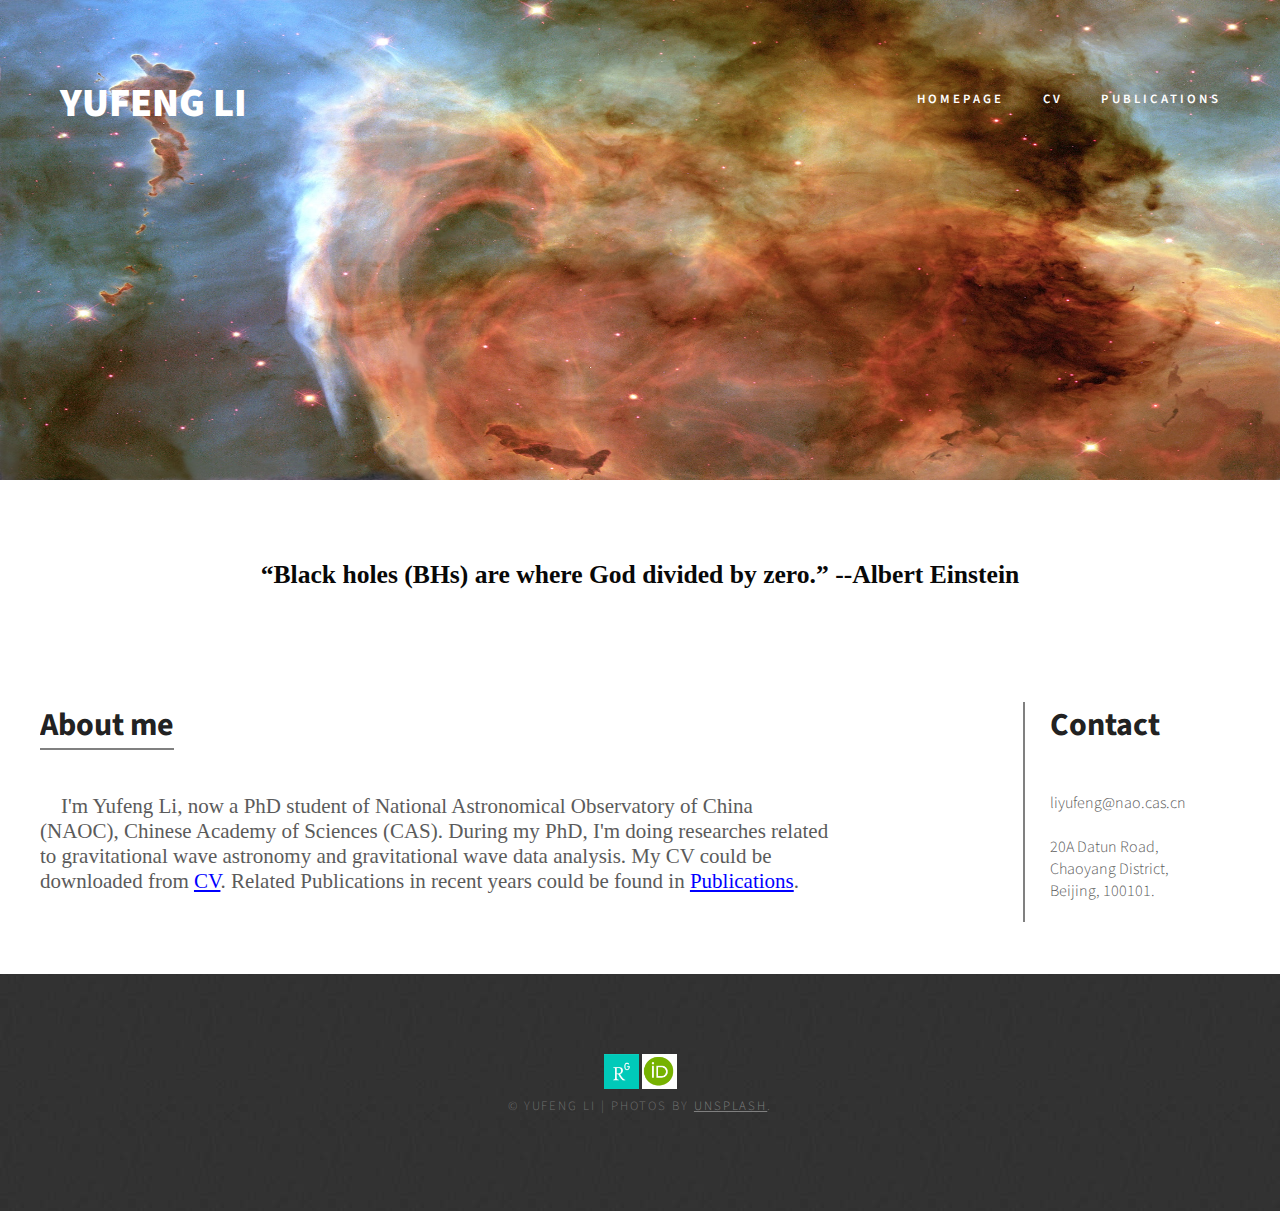
==== commit 487ffa92: "Update index.html" ====
--- a/index.html
+++ b/index.html
@@ -59,7 +59,7 @@
 
 		<div style = "position: absolute; left: 1050px">
 			<div style = "border-left: 2.8px solid gray; height: 220px; position: absolute;
-  left: -15%; margin-left: 6px; top: 0;"></div>
+  left: -27%; margin-left: 10px; top: 0;"></div>
 					<h1>Contact</h1>
 					<br />
 					<br />
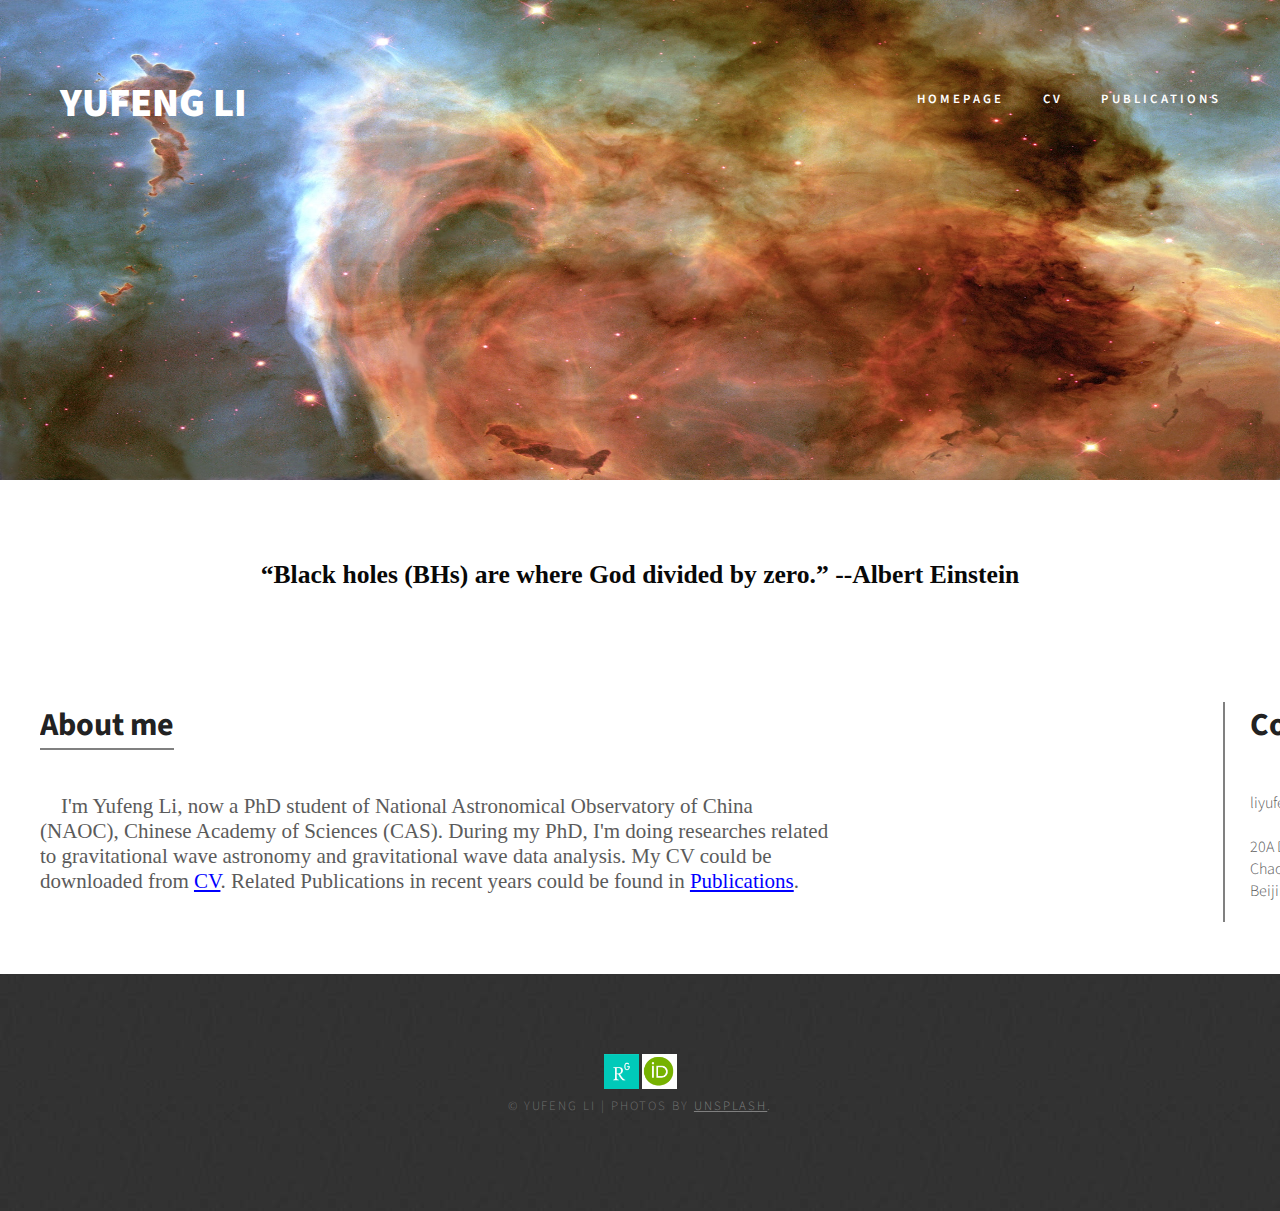
==== commit bc9a735d: "Update index.html" ====
--- a/index.html
+++ b/index.html
@@ -57,7 +57,7 @@
 		</div>
 	</div>
 
-		<div style = "position: absolute; left: 1050px">
+		<div style = "position: absolute; left: 1250px">
 			<div style = "border-left: 2.8px solid gray; height: 220px; position: absolute;
   left: -27%; margin-left: 10px; top: 0;"></div>
 					<h1>Contact</h1>
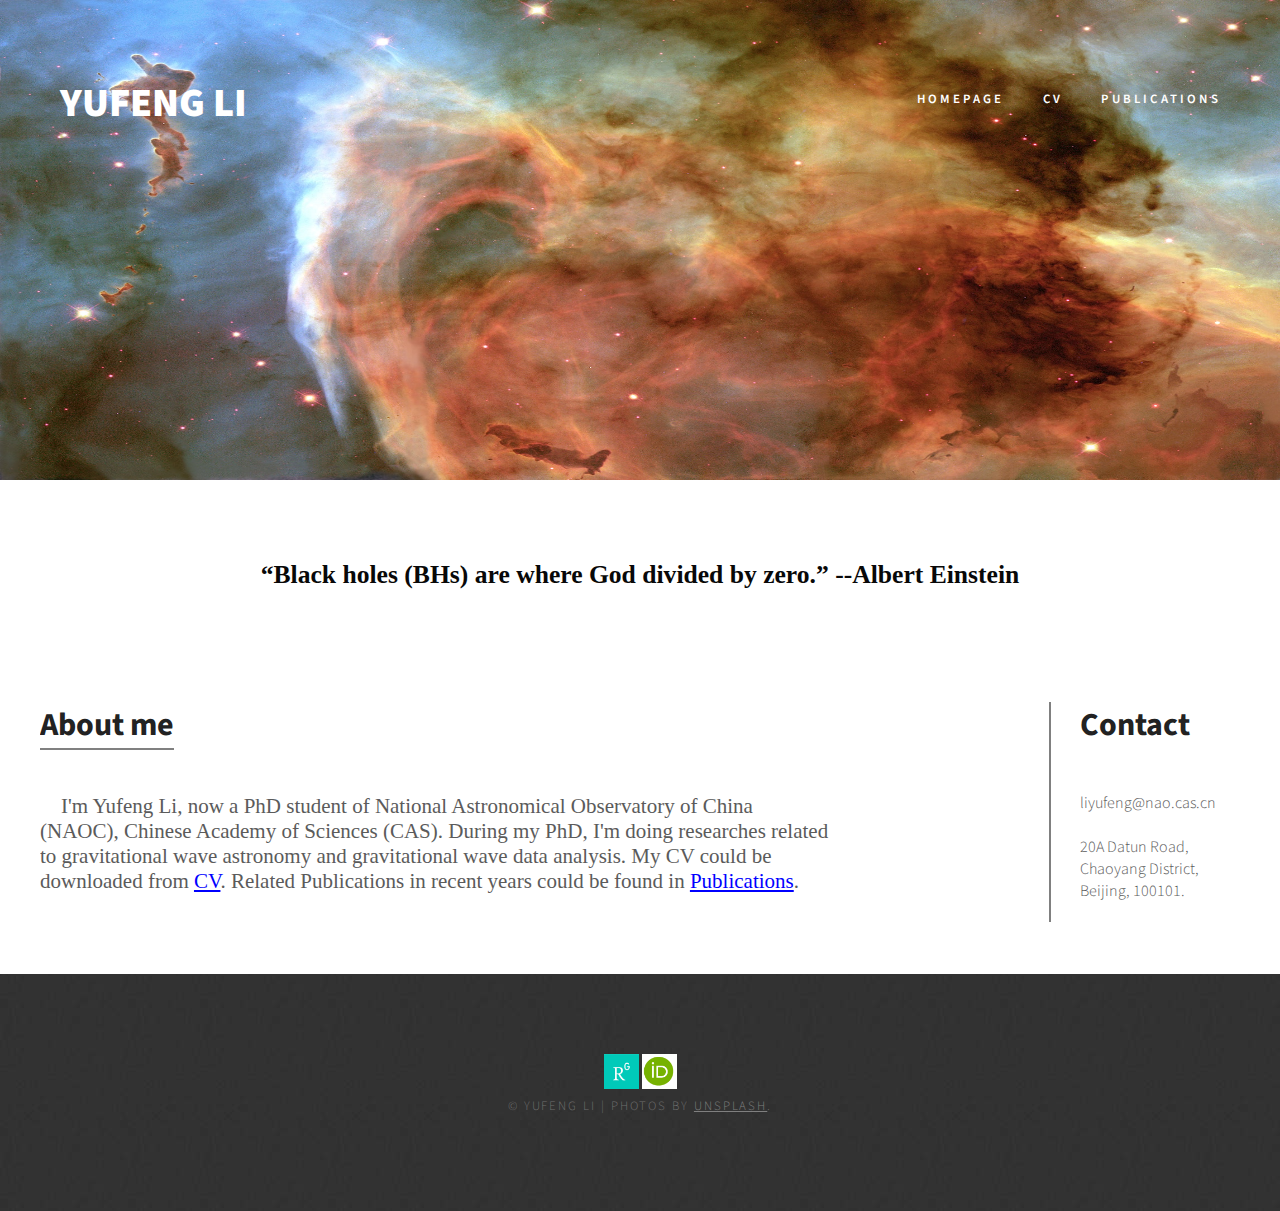
==== commit 611f7fc8: "Update index.html" ====
--- a/index.html
+++ b/index.html
@@ -57,9 +57,9 @@
 		</div>
 	</div>
 
-		<div style = "position: absolute; left: 1250px">
+		<div style = "position: absolute; left: 1080px">
 			<div style = "border-left: 2.8px solid gray; height: 220px; position: absolute;
-  left: -27%; margin-left: 10px; top: 0;"></div>
+  left: -30%; margin-left: 10px; top: 0;"></div>
 					<h1>Contact</h1>
 					<br />
 					<br />
